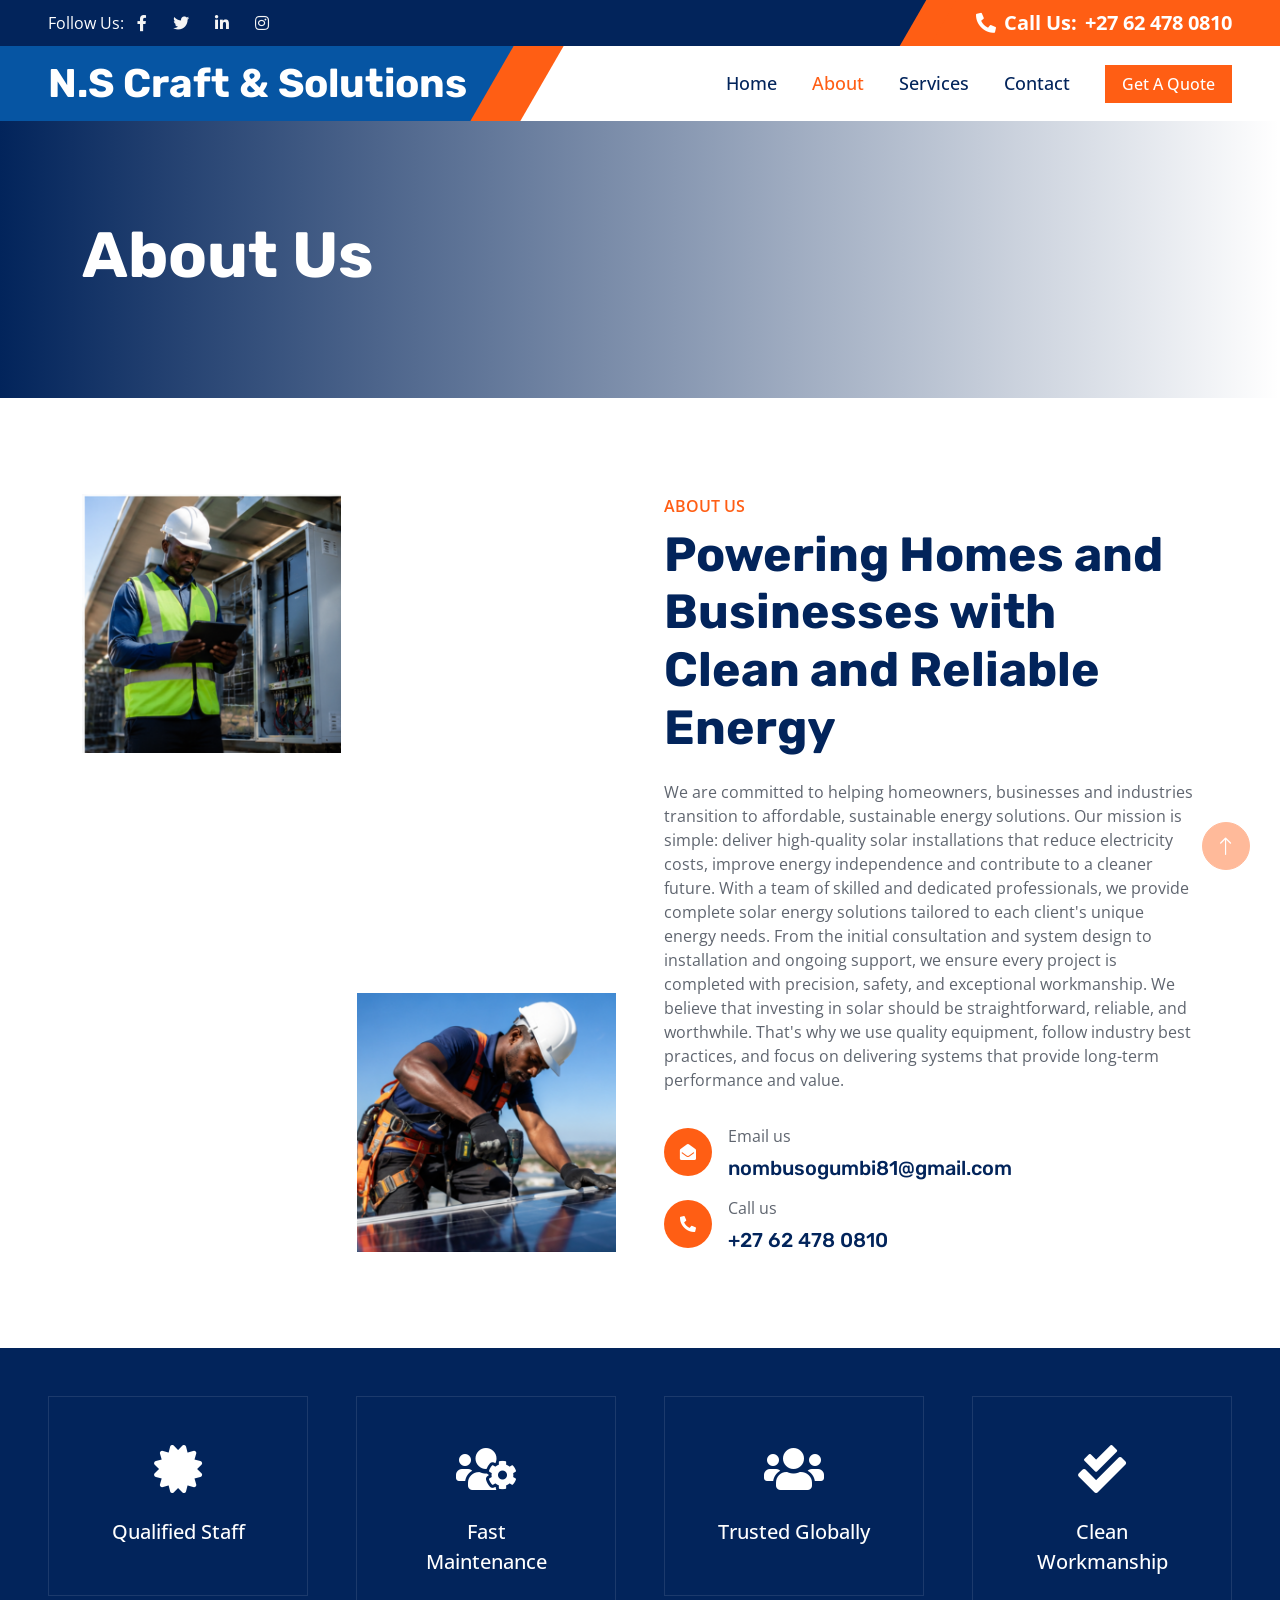
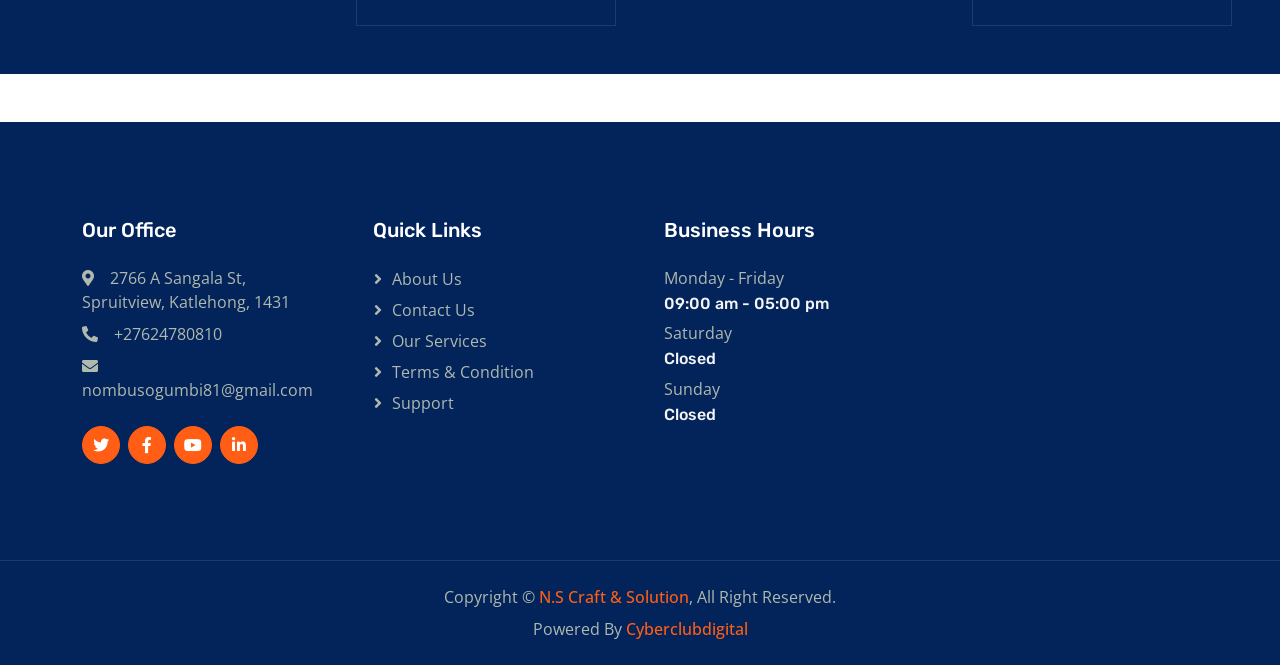
==== about.html @ 9dfa6ba3 "Add files via upload" ====
<!DOCTYPE html>
<html lang="en">

<head>
    <meta charset="utf-8">
    <title>N.S Craft & Solutions is a South African based Solar Solutions provider.
            We are committed to helping homeowners, businesses and industries transition to affordable and sustainable energy solutions.</title>
    <meta content="width=device-width, initial-scale=1.0" name="viewport">
    <meta content="" name="keywords">
    <meta content="" name="description">

    <!-- Favicon -->
    <link href="img/favicon.ico" rel="icon">

    <!-- Google Web Fonts -->
    <link rel="preconnect" href="https://fonts.googleapis.com">
    <link rel="preconnect" href="https://fonts.gstatic.com" crossorigin>
    <link
        href="https://fonts.googleapis.com/css2?family=Open+Sans:wght@400;500;600&family=Rubik:wght@500;600;700&display=swap"
        rel="stylesheet">

    <!-- Icon Font Stylesheet -->
    <link href="https://cdnjs.cloudflare.com/ajax/libs/font-awesome/5.10.0/css/all.min.css" rel="stylesheet">
    <link href="https://cdn.jsdelivr.net/npm/bootstrap-icons@1.4.1/font/bootstrap-icons.css" rel="stylesheet">

    <!-- Libraries Stylesheet -->
    <link href="lib/animate/animate.min.css" rel="stylesheet">
    <link href="lib/owlcarousel/assets/owl.carousel.min.css" rel="stylesheet">

    <!-- Customized Bootstrap Stylesheet -->
    <link href="css/bootstrap.min.css" rel="stylesheet">

    <!-- Template Stylesheet -->
    <link href="css/style.css" rel="stylesheet">
</head>

<body>
    <!-- Spinner Start -->
    <div id="spinner"
        class="show bg-white position-fixed translate-middle w-100 vh-100 top-50 start-50 d-flex align-items-center justify-content-center">
        <div class="spinner-border text-primary" role="status" style="width: 3rem; height: 3rem;"></div>
    </div>
    <!-- Spinner End -->


    <!-- Topbar Start -->
    <div class="container-fluid bg-dark px-0">
        <div class="row g-0 d-none d-lg-flex">
            <div class="col-lg-6 ps-5 text-start">
                <div class="h-100 d-inline-flex align-items-center text-white">
                    <span>Follow Us:</span>
                    <a class="btn btn-link text-light" href=""><i class="fab fa-facebook-f"></i></a>
                    <a class="btn btn-link text-light" href=""><i class="fab fa-twitter"></i></a>
                    <a class="btn btn-link text-light" href=""><i class="fab fa-linkedin-in"></i></a>
                    <a class="btn btn-link text-light" href=""><i class="fab fa-instagram"></i></a>
                </div>
            </div>
            <div class="col-lg-6 text-end">
                <div class="h-100 topbar-right d-inline-flex align-items-center text-white py-2 px-5">
                    <span class="fs-5 fw-bold me-2"><i class="fa fa-phone-alt me-2"></i>Call Us:</span>
                    <span class="fs-5 fw-bold">+27 62 478 0810</span>
                </div>
            </div>
        </div>
    </div>
    <!-- Topbar End -->


    <!-- Navbar Start -->
    <nav class="navbar navbar-expand-lg bg-white navbar-light sticky-top py-0 pe-5">
        <a href="index.html" class="navbar-brand ps-5 me-0">
            <h1 class="text-white m-0">N.S Craft & Solutions</h1>
        </a>
        <button type="button" class="navbar-toggler me-0" data-bs-toggle="collapse" data-bs-target="#navbarCollapse">
            <span class="navbar-toggler-icon"></span>
        </button>
        <div class="collapse navbar-collapse" id="navbarCollapse">
            <div class="navbar-nav ms-auto p-4 p-lg-0">
                <a href="index.html" class="nav-item nav-link">Home</a>
                <a href="about.html" class="nav-item nav-link active">About</a>
                <a href="service.html" class="nav-item nav-link">Services</a>
                
                <a href="contact.html" class="nav-item nav-link">Contact</a>
            </div>
            <a href="https://wa.link/mpaxti" class="btn btn-primary px-3 d-none d-lg-block">Get A Quote</a>
        </div>
    </nav>
    <!-- Navbar End -->


    <!-- Page Header Start -->
    <div class="container-fluid page-header py-5 mb-5 wow fadeIn" data-wow-delay="0.1s">
        <div class="container py-5">
            <h1 class="display-3 text-white animated slideInRight">About Us</h1>
            
        </div>
    </div>
    <!-- Page Header End -->


     <!-- About Start -->
    <div class="container-xxl py-5">
        <div class="container">
            <div class="row g-5">
                <div class="col-lg-6">
                    <div class="row gx-3 h-100">
                        <div class="col-6 align-self-start wow fadeInUp" data-wow-delay="0.1s">
                            <img class="img-fluid" src="img/ab2.png">
                        </div>
                        <div class="col-6 align-self-end wow fadeInDown" data-wow-delay="0.1s">
                            <img class="img-fluid" src="img/ab1.png">
                        </div>
                    </div>
                </div>
                <div class="col-lg-6 wow fadeIn" data-wow-delay="0.5s">
                    <p class="fw-medium text-uppercase text-primary mb-2">About Us</p>
                    <h1 class="display-5 mb-4">Powering Homes and Businesses with Clean and Reliable Energy</h1>
                    <p class="mb-4">We are committed to helping homeowners, businesses and industries transition to affordable, sustainable energy solutions. Our mission is simple: deliver high-quality solar installations that reduce electricity costs, improve energy independence and contribute to a cleaner future.
                                    With a team of skilled and dedicated professionals, we provide complete solar energy solutions tailored to each client's unique energy needs. From the initial consultation and system design to installation and ongoing support, we ensure every project is completed with precision, safety, and exceptional workmanship.
                                    We believe that investing in solar should be straightforward, reliable, and worthwhile. That's why we use quality equipment, follow industry best practices, and focus on delivering systems that provide long-term performance and value.
                    </p>
                    
                    <div class="row pt-2">
                        <div class="col-sm-6">
                            <div class="d-flex align-items-center">
                                <div class="flex-shrink-0 btn-lg-square rounded-circle bg-primary">
                                    <i class="fa fa-envelope-open text-white"></i>
                                </div>
                                <div class="ms-3">
                                    <p class="mb-2">Email us</p>
                                    <h5 class="mb-0">nombusogumbi81@gmail.com</h5>
                                </div>
                            </div>
                        </div>
                       <P></P>
                        <div class="col-sm-6">
                            <div class="d-flex align-items-center">
                                <div class="flex-shrink-0 btn-lg-square rounded-circle bg-primary">
                                    <i class="fa fa-phone-alt text-white"></i>
                                </div>
                                <div class="ms-3">
                                    <p class="mb-2">Call us</p>
                                    <h5 class="mb-0">+27 62 478 0810</h5>
                                </div>
                            </div>

                        </div>
                        
                    </div>
                </div>
            </div>
        </div>
    </div>
    <!-- About End -->

    <!-- Facts Start -->
    <div class="container-fluid facts my-5 p-5">
        <div class="row g-5">
            <div class="col-md-6 col-xl-3 wow fadeIn" data-wow-delay="0.1s">
                <div class="text-center border p-5">
                    <i class="fa fa-certificate fa-3x text-white mb-3"></i>
                    <h1></h1>
                    <span class="fs-5 fw-semi-bold text-white">Qualified Staff</span>
                </div>
            </div>
            <div class="col-md-6 col-xl-3 wow fadeIn" data-wow-delay="0.3s">
                <div class="text-center border p-5">
                    <i class="fa fa-users-cog fa-3x text-white mb-3"></i>
                    <h1 ></h1>
                    <span class="fs-5 fw-semi-bold text-white">Fast Maintenance</span>
                </div>
            </div>
            <div class="col-md-6 col-xl-3 wow fadeIn" data-wow-delay="0.5s">
                <div class="text-center border p-5">
                    <i class="fa fa-users fa-3x text-white mb-3"></i>
                    <h1></h1>
                    <span class="fs-5 fw-semi-bold text-white">Trusted Globally</span>
                </div>
            </div>
            <div class="col-md-6 col-xl-3 wow fadeIn" data-wow-delay="0.7s">
                <div class="text-center border p-5">
                    <i class="fa fa-check-double fa-3x text-white mb-3"></i>
                    <h1></h1>
                    <span class="fs-5 fw-semi-bold text-white">Clean Workmanship</span>
                </div>
            </div>
        </div>
    </div>
    <!-- Facts End -->

        <!-- Video Modal Start -->
    <div class="modal modal-video fade" id="videoModal" tabindex="-1" aria-labelledby="exampleModalLabel"
        aria-hidden="true">
        <div class="modal-dialog">
            <div class="modal-content rounded-0">
                <div class="modal-header">
                    <h3 class="modal-title" id="exampleModalLabel">Youtube Video</h3>
                    <button type="button" class="btn-close" data-bs-dismiss="modal" aria-label="Close"></button>
                </div>
                <div class="modal-body">
                    <!-- 16:9 aspect ratio -->
                    <div class="ratio ratio-16x9">
                        <iframe class="embed-responsive-item" src="" id="video" allowfullscreen
                            allowscriptaccess="always" allow="autoplay"></iframe>
                    </div>
                </div>
            </div>
        </div>
    </div>
    <!-- Video Modal End -->


    <!-- Footer Start -->
    <div class="container-fluid bg-dark footer mt-5 py-5 wow fadeIn" data-wow-delay="0.1s">
        <div class="container py-5">
            <div class="row g-5">
                <div class="col-lg-3 col-md-6">
                    <h5 class="text-white mb-4">Our Office</h5>
                    <p class="mb-2"><i class="fa fa-map-marker-alt me-3"></i>2766 A Sangala St, Spruitview, Katlehong, 1431</p>
                    <p class="mb-2"><i class="fa fa-phone-alt me-3"></i>+27624780810</p>
                    <p class="mb-2"><i class="fa fa-envelope me-3"></i>nombusogumbi81@gmail.com</p>
                    <div class="d-flex pt-3">
                        <a class="btn btn-square btn-primary rounded-circle me-2" href=""><i
                                class="fab fa-twitter"></i></a>
                        <a class="btn btn-square btn-primary rounded-circle me-2" href=""><i
                                class="fab fa-facebook-f"></i></a>
                        <a class="btn btn-square btn-primary rounded-circle me-2" href=""><i
                                class="fab fa-youtube"></i></a>
                        <a class="btn btn-square btn-primary rounded-circle me-2" href=""><i
                                class="fab fa-linkedin-in"></i></a>
                    </div>
                </div>
                <div class="col-lg-3 col-md-6">
                    <h5 class="text-white mb-4">Quick Links</h5>
                    <a class="btn btn-link" href="">About Us</a>
                    <a class="btn btn-link" href="">Contact Us</a>
                    <a class="btn btn-link" href="">Our Services</a>
                    <a class="btn btn-link" href="">Terms & Condition</a>
                    <a class="btn btn-link" href="">Support</a>
                </div>
                <div class="col-lg-3 col-md-6">
                    <h5 class="text-white mb-4">Business Hours</h5>
                    <p class="mb-1">Monday - Friday</p>
                    <h6 class="text-light">09:00 am - 05:00 pm</h6>
                    <p class="mb-1">Saturday</p>
                    <h6 class="text-light">Closed</h6>
                    <p class="mb-1">Sunday</p>
                    <h6 class="text-light">Closed</h6>
                </div>

                
                
            </div>
        </div>
    </div>
    <!-- Footer End -->


    <!-- Copyright Start -->
    <div class="container-fluid copyright bg-dark py-4">
        <div class="container text-center">
            <p class="mb-2">Copyright &copy; <a class="fw-semi-bold" href="#">N.S Craft & Solution</a>, All Right Reserved.
            </p>
            <!--/*** This template is free as long as you keep the footer author’s credit link/attribution link/backlink. If you'd like to use the template without the footer author’s credit link/attribution link/backlink, you can purchase the Credit Removal License from "https://htmlcodex.com/credit-removal". Thank you for your support. ***/-->
            <p class="mb-0">Powered By <a class="fw-semi-bold" href="https://htmlcodex.com">Cyberclubdigital</a> 
            </p>
        </div>
    </div>
    <!-- Copyright End -->

    <!-- Back to Top -->
    <a href="#" class="btn btn-lg btn-primary btn-lg-square rounded-circle back-to-top"><i
            class="bi bi-arrow-up"></i></a>


    <!-- JavaScript Libraries -->
    <script src="https://code.jquery.com/jquery-3.4.1.min.js"></script>
    <script src="https://cdn.jsdelivr.net/npm/bootstrap@5.0.0/dist/js/bootstrap.bundle.min.js"></script>
    <script src="lib/wow/wow.min.js"></script>
    <script src="lib/easing/easing.min.js"></script>
    <script src="lib/waypoints/waypoints.min.js"></script>
    <script src="lib/owlcarousel/owl.carousel.min.js"></script>
    <script src="lib/counterup/counterup.min.js"></script>

    <!-- Template Javascript -->
    <script src="js/main.js"></script>
</body>

</html>
---- css/style.css ----
/********** Template CSS **********/
:root {
    --primary: #FF5E14;
    --secondary: #5F656F;
    --light: #F5F5F5;
    --dark: #02245B;
}

.back-to-top {
    position: fixed;
    display: none;
    right: 30px;
    bottom: 30px;
    z-index: 99;
}

h1,
h2,
.h1,
.h2,
.fw-bold {
    font-weight: 700 !important;
}

h3,
h4,
.h3,
.h4,
.fw-medium {
    font-weight: 600 !important;
}

h5,
h6,
.h5,
.h6,
.fw-semi-bold {
    font-weight: 500 !important;
}


/*** Spinner ***/
#spinner {
    opacity: 0;
    visibility: hidden;
    transition: opacity .5s ease-out, visibility 0s linear .5s;
    z-index: 99999;
}

#spinner.show {
    transition: opacity .5s ease-out, visibility 0s linear 0s;
    visibility: visible;
    opacity: 1;
}


/*** Button ***/
.btn {
    transition: .5s;
    font-weight: 500;
}

.btn-primary,
.btn-outline-primary:hover {
    color: #FFFFFF;
}

.btn-square {
    width: 38px;
    height: 38px;
}

.btn-sm-square {
    width: 32px;
    height: 32px;
}

.btn-lg-square {
    width: 48px;
    height: 48px;
}

.btn-square,
.btn-sm-square,
.btn-lg-square {
    padding: 0;
    display: flex;
    align-items: center;
    justify-content: center;
    font-weight: normal;
}


.topbar-right {
    position: relative;
    background: var(--primary);
}

.topbar-right::before {
    position: absolute;
    content: "";
    width: 30px;
    height: 100%;
    top: 0;
    left: -15px;
    transform: skewX(-30deg);
    background-color: var(--primary);
}


/*** Navbar ***/
.navbar.sticky-top {
    top: -100px;
    transition: .5s;
}

.navbar .navbar-brand {
    position: relative;
    padding-right: 50px;
    height: 75px;
    display: flex;
    align-items: center;
    background: #0655a3;
}

.navbar .navbar-brand::after {
    position: absolute;
    content: "";
    width: 50px;
    height: 100%;
    top: 0;
    right: -25px;
    transform: skewX(-30deg);
    background-color: var(--primary);
}

.navbar .navbar-nav .nav-link {
    margin-right: 35px;
    padding: 20px 0;
    color: var(--dark);
    font-size: 18px;
    font-weight: 500;
    outline: none;
}

.navbar .navbar-nav .nav-link:hover,
.navbar .navbar-nav .nav-link.active {
    color: var(--primary);
}

.navbar .dropdown-toggle::after {
    border: none;
    content: "\f107";
    font-family: "Font Awesome 5 Free";
    font-weight: 900;
    vertical-align: middle;
    margin-left: 8px;
}

@media (max-width: 991.98px) {
    .navbar .navbar-nav .nav-link  {
        margin-right: 0;
        padding: 10px 0;
    }

    .navbar .navbar-nav {
        border-top: 1px solid #EEEEEE;
    }
}

@media (min-width: 992px) {
    .navbar .nav-item .dropdown-menu {
        display: block;
        border: none;
        margin-top: 0;
        top: 150%;
        opacity: 0;
        visibility: hidden;
        transition: .5s;
    }

    .navbar .nav-item:hover .dropdown-menu {
        top: 100%;
        visibility: visible;
        transition: .5s;
        opacity: 1;
    }
}


/*** Header ***/
.carousel-caption {
    top: 0;
    left: 0;
    right: 0;
    bottom: 0;
    display: flex;
    align-items: center;
    background: linear-gradient(to right, rgba(2, 36, 91, 1) 0%, rgba(2, 36, 91, 0) 100%);
    z-index: 1;
}

.carousel-control-prev,
.carousel-control-next {
    width: 15%;
}

.carousel-control-prev-icon,
.carousel-control-next-icon {
    width: 3.5rem;
    height: 3.5rem;
    background-color: var(--primary);
    border: 15px solid var(--primary);
    border-radius: 3.5rem;
}

@media (max-width: 768px) {
    #header-carousel .carousel-item {
        position: relative;
        min-height: 450px;
    }
    
    #header-carousel .carousel-item img {
        position: absolute;
        width: 100%;
        height: 100%;
        object-fit: cover;
    }
}

.page-header {
    background: linear-gradient(to right, rgba(2, 36, 91, 1) 0%, rgba(2, 36, 91, 0) 100%), url(../img/carousel-2.jpg) center center no-repeat;
    background-size: cover;
}

.page-header .breadcrumb-item+.breadcrumb-item::before {
    color: var(--light);
}

.page-header .breadcrumb-item,
.page-header .breadcrumb-item a {
    font-size: 18px;
    color: var(--light);
}


/*** Facts ***/
.facts {
    position: relative;
    margin: 6rem 0;
    background: var(--dark);
}

.facts .border {
    border-color: rgba(255, 255, 255, .1) !important;
}


/*** Features ***/
.btn-play {
    position: absolute;
    top: 50%;
    right: -30px;
    transform: translateY(-50%);
    display: block;
    box-sizing: content-box;
    width: 16px;
    height: 26px;
    border-radius: 100%;
    border: none;
    outline: none !important;
    padding: 18px 20px 20px 28px;
    background: var(--primary);
}

@media (max-width: 992px) {
    .btn-play {
        left: 50%;
        right: auto;
        transform: translate(-50%, -50%);
    }
}

.btn-play:before {
    content: "";
    position: absolute;
    z-index: 0;
    left: 50%;
    top: 50%;
    transform: translateX(-50%) translateY(-50%);
    display: block;
    width: 60px;
    height: 60px;
    background: var(--primary);
    border-radius: 100%;
    animation: pulse-border 1500ms ease-out infinite;
}

.btn-play:after {
    content: "";
    position: absolute;
    z-index: 1;
    left: 50%;
    top: 50%;
    transform: translateX(-50%) translateY(-50%);
    display: block;
    width: 60px;
    height: 60px;
    background: var(--primary);
    border-radius: 100%;
    transition: all 200ms;
}

.btn-play span {
    display: block;
    position: relative;
    z-index: 3;
    width: 0;
    height: 0;
    left: -1px;
    border-left: 16px solid #FFFFFF;
    border-top: 11px solid transparent;
    border-bottom: 11px solid transparent;
}

@keyframes pulse-border {
    0% {
        transform: translateX(-50%) translateY(-50%) translateZ(0) scale(1);
        opacity: 1;
    }

    100% {
        transform: translateX(-50%) translateY(-50%) translateZ(0) scale(2);
        opacity: 0;
    }
}

.modal-video .modal-dialog {
    position: relative;
    max-width: 800px;
    margin: 60px auto 0 auto;
}

.modal-video .modal-body {
    position: relative;
    padding: 0px;
}

.modal-video .close {
    position: absolute;
    width: 30px;
    height: 30px;
    right: 0px;
    top: -30px;
    z-index: 999;
    font-size: 30px;
    font-weight: normal;
    color: #FFFFFF;
    background: #000000;
    opacity: 1;
}


/*** Service ***/
.service-item {
    position: relative;
    margin: 65px 0 25px 0;
    box-shadow: 0 0 45px rgba(0, 0, 0, .07);
}

.service-item .service-img {
    position: absolute;
    padding: 12px;
    width: 130px;
    height: 130px;
    top: -65px;
    left: 50%;
    transform: translateX(-50%);
    background: #FFFFFF;
    box-shadow: 0 0 45px rgba(0, 0, 0, .09);
    z-index: 2;
}

.service-item .service-detail {
    position: absolute;
    width: 100%;
    height: 100%;
    top: 0;
    left: 0;
    overflow: hidden;
    z-index: 1;
}

.service-item .service-title {
    position: absolute;
    padding: 65px 30px 25px 30px;
    width: 100%;
    height: 100%;
    top: 0;
    left: 0;
    display: flex;
    flex-direction: column;
    align-items: center;
    justify-content: center;
    text-align: center;
    background: #FFFFFF;
    transition: .5s;
}

.service-item:hover .service-title {
    top: -100%;
}

.service-item .service-text {
    position: absolute;
    overflow: hidden;
    padding: 65px 30px 25px 30px;
    width: 100%;
    height: 100%;
    top: 100%;
    left: 0;
    display: flex;
    align-items: center;
    text-align: center;
    background: rgba(2, 36, 91, .7);
    transition: .5s;
}

.service-item:hover .service-text {
    top: 0;
}

.service-item .service-text::before {
    position: absolute;
    content: "";
    width: 100%;
    height: 100px;
    top: -100%;
    left: 0;
    transform: skewY(-12deg);
    background: #FFFFFF;
    transition: .5s;
}

.service-item:hover .service-text::before {
    top: -55px;
}

.service-item .btn {
    position: absolute;
    width: 130px;
    height: 50px;
    left: 50%;
    bottom: -25px;
    transform: translateX(-50%);
    display: flex;
    align-items: center;
    justify-content: center;
    color: var(--secondary);
    background: #FFFFFF;
    border: none;
    box-shadow: 0 0 45px rgba(0, 0, 0, .09);
    z-index: 2;
}

.service-item .btn:hover {
    color: #FFFFFF;
    background: var(--primary);
}


/*** Project ***/
.project-carousel {
    position: relative;
    background: var(--dark);
}

.project-item {
    position: relative;
    display: block;
}

.project-item img {
    transition: .5s;
}

.project-item:hover img,
.project-carousel .owl-item.center img {
    margin-top: -60px;
}

.project-item .project-title {
    position: absolute;
    padding: 0 15px;
    width: 100%;
    height: 80px;
    bottom: -110px;
    left: 0;
    display: flex;
    align-items: center;
    justify-content: center;
    text-align: center;
    background: var(--dark);
    transition: .5s;
}

.project-item:hover .project-title,
.project-carousel .owl-item.center .project-title  {
    bottom: -60px;
}

.project-item .project-title::before {
    position: absolute;
    content: "";
    width: 100%;
    height: 30px;
    top: -15px;
    left: 0;
    transform: skewY(-5deg);
    background: var(--dark);
    transition: .5s;
}

.project-carousel .owl-nav {
    position: absolute;
    width: 100%;
    height: 45px;
    top: 50%;
    left: 0;
    transform: translateY(-50%);
    display: flex;
    justify-content: space-between;
    transition: .5s;
    opacity: 0;
    z-index: 1;
}

.project-carousel:hover .owl-nav {
    opacity: 1;
}

.project-carousel .owl-nav .owl-prev,
.project-carousel .owl-nav .owl-next {
    margin: 0 30px;
    width: 45px;
    height: 45px;
    display: flex;
    align-items: center;
    justify-content: center;
    color: #FFFFFF;
    background: var(--primary);
    border-radius: 45px;
    font-size: 22px;
    transition: .5s;
}


/*** Team ***/
.team-item .team-social {
    position: absolute;
    width: 100%;
    height: 100%;
    top: 0;
    left: -100%;
    display: flex;
    align-items: center;
    background: var(--primary);
    transition: .5s;
}

.team-item:hover .team-social {
    left: 0;
}


/*** Testimonial ***/
.testimonial-carousel::before {
    position: absolute;
    content: "";
    top: 0;
    left: 0;
    height: 100%;
    width: 0;
    background: linear-gradient(to right, rgba(255, 255, 255, 1) 0%, rgba(255, 255, 255, 0) 100%);
    z-index: 1;
}

.testimonial-carousel::after {
    position: absolute;
    content: "";
    top: 0;
    right: 0;
    height: 100%;
    width: 0;
    background: linear-gradient(to left, rgba(255, 255, 255, 1) 0%, rgba(255, 255, 255, 0) 100%);
    z-index: 1;
}

@media (min-width: 768px) {
    .testimonial-carousel::before,
    .testimonial-carousel::after {
        width: 200px;
    }
}

@media (min-width: 992px) {
    .testimonial-carousel::before,
    .testimonial-carousel::after {
        width: 300px;
    }
}

.testimonial-carousel .owl-nav {
    position: absolute;
    width: 350px;
    top: 20px;
    left: 50%;
    transform: translateX(-50%);
    display: flex;
    justify-content: space-between;
    opacity: 0;
    transition: .5s;
    z-index: 1;
}

.testimonial-carousel:hover .owl-nav {
    width: 300px;
    opacity: 1;
}

.testimonial-carousel .owl-nav .owl-prev,
.testimonial-carousel .owl-nav .owl-next {
    position: relative;
    color: var(--primary);
    font-size: 45px;
    transition: .5s;
}

.testimonial-carousel .owl-nav .owl-prev:hover,
.testimonial-carousel .owl-nav .owl-next:hover {
    color: var(--dark);
}

.testimonial-carousel .testimonial-img img {
    width: 100px;
    height: 100px;
}

.testimonial-carousel .testimonial-img .btn-square {
    position: absolute;
    bottom: -19px;
    left: 50%;
    transform: translateX(-50%);
}

.testimonial-carousel .owl-item .testimonial-text {
    margin-bottom: 30px;
    box-shadow: 0 0 45px rgba(0, 0, 0, .08);
    transform: scale(.8);
    transition: .5s;
}

.testimonial-carousel .owl-item.center .testimonial-text {
    transform: scale(1);
}


/*** Footer ***/
.footer {
    color: #B0B9AE;
}

.footer .btn.btn-link {
    display: block;
    margin-bottom: 5px;
    padding: 0;
    text-align: left;
    color: #B0B9AE;
    font-weight: normal;
    text-transform: capitalize;
    transition: .3s;
}

.footer .btn.btn-link::before {
    position: relative;
    content: "\f105";
    font-family: "Font Awesome 5 Free";
    font-weight: 900;
    margin-right: 10px;
}

.footer .btn.btn-link:hover {
    color: var(--light);
    letter-spacing: 1px;
    box-shadow: none;
}

.copyright {
    color: #B0B9AE;
    border-top: 1px solid rgba(255, 255, 255, .1);
}
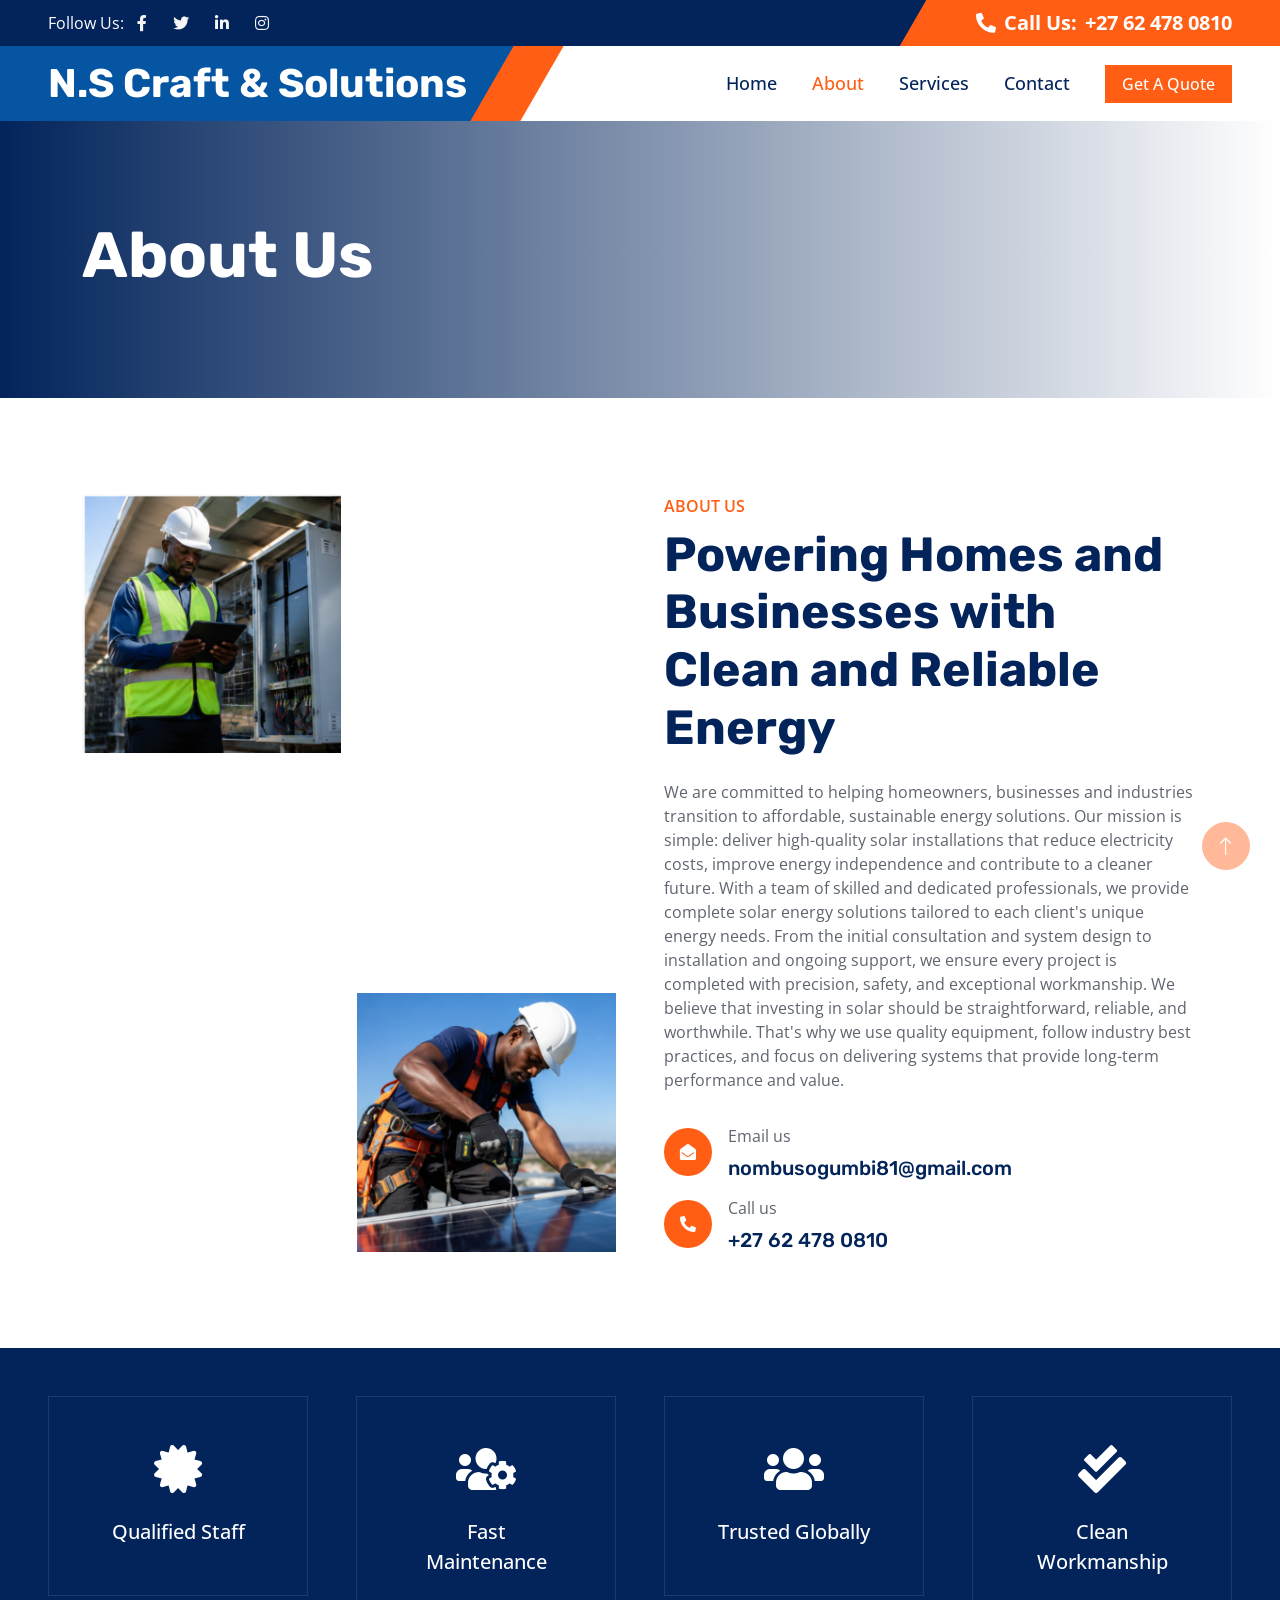
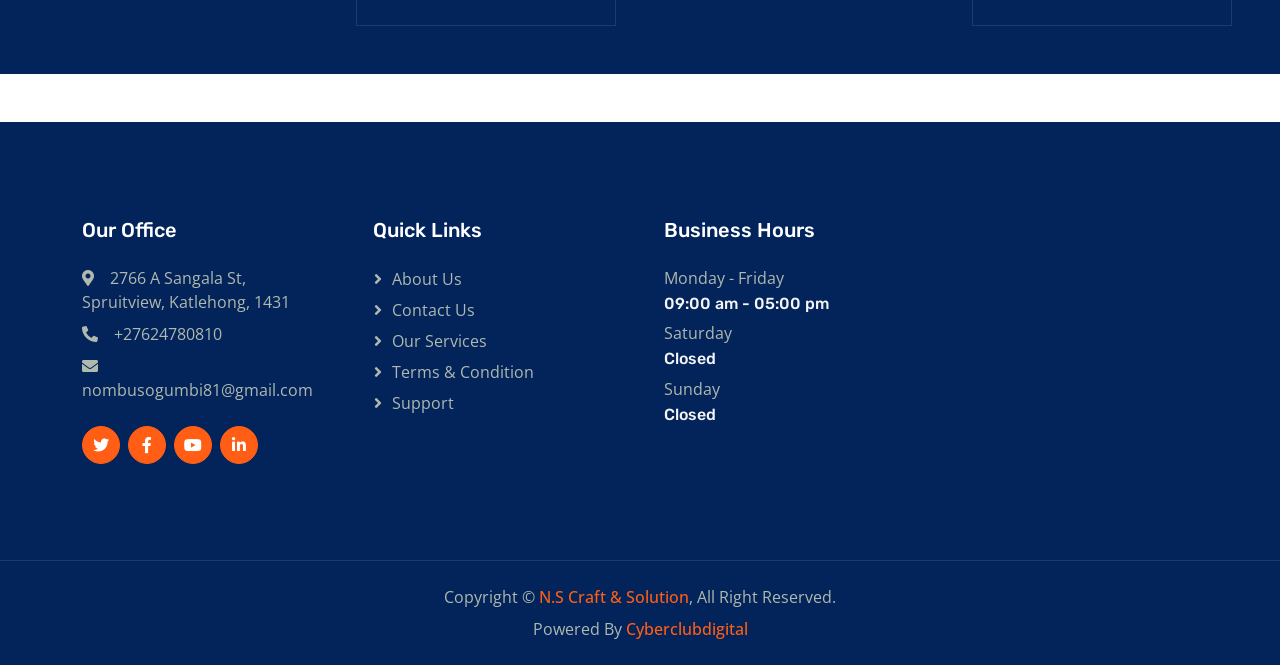
==== commit dbfbbec4: "Update about.html" ====
--- a/about.html
+++ b/about.html
@@ -262,7 +262,7 @@
             <p class="mb-2">Copyright &copy; <a class="fw-semi-bold" href="#">N.S Craft & Solution</a>, All Right Reserved.
             </p>
             <!--/*** This template is free as long as you keep the footer author’s credit link/attribution link/backlink. If you'd like to use the template without the footer author’s credit link/attribution link/backlink, you can purchase the Credit Removal License from "https://htmlcodex.com/credit-removal". Thank you for your support. ***/-->
-            <p class="mb-0">Powered By <a class="fw-semi-bold" href="https://htmlcodex.com">Cyberclubdigital</a> 
+            <p class="mb-0">Powered By <a class="fw-semi-bold" href="">Cyberclubdigital</a> 
             </p>
         </div>
     </div>
@@ -286,4 +286,4 @@
     <script src="js/main.js"></script>
 </body>
 
-</html>+</html>
